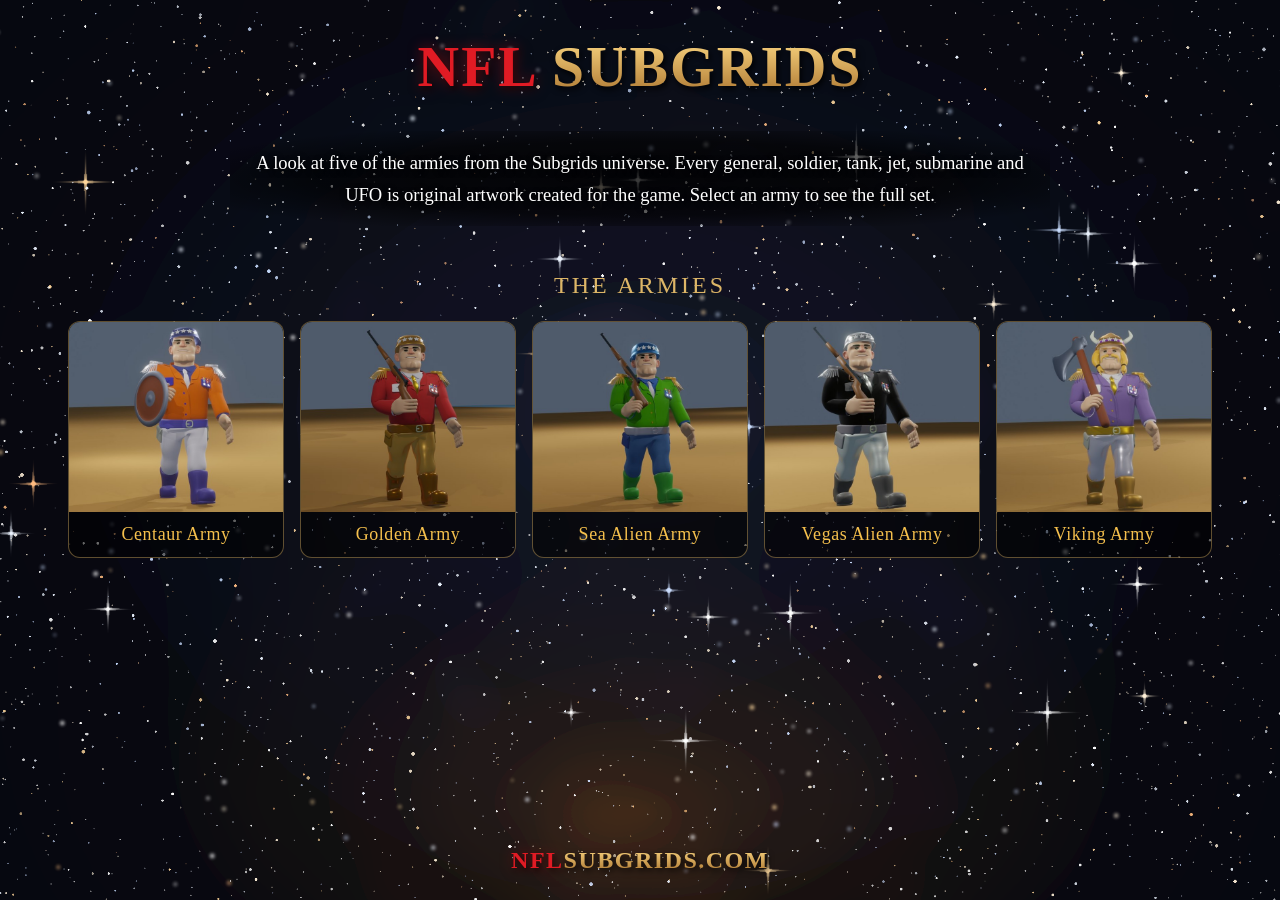
==== index.html @ e84e8928 "Footer is NFLSUBGRIDS.COM in title colours; drop The from army names" ====
<!DOCTYPE html>
<html lang="en">
<head>
<meta charset="utf-8">
<meta name="viewport" content="width=device-width, initial-scale=1">
<title>NFL SUBGRIDS | Army Licensing</title>
<link rel="stylesheet" href="style.css">
</head>
<body>
<div class="wrap">
  <header>
    <h1 class="brand"><span class="nfl">NFL</span> <span class="gold">SUBGRIDS</span></h1>
  </header>
  <p class="intro">A look at five of the armies from the Subgrids universe. Every general,
  soldier, tank, jet, submarine and UFO is original artwork created for the game.
  Select an army to see the full set.</p>
  <h2 class="section">The Armies</h2>
  <div class="grid five">
    <a class="card" href="centaur.html">
      <img src="imgs/centaur/01-general.jpg" alt="Centaur Army">
      <div class="label">Centaur Army</div>
    </a>
    <a class="card" href="golden.html">
      <img src="imgs/golden/01-general.jpg" alt="Golden Army">
      <div class="label">Golden Army</div>
    </a>
    <a class="card" href="sea-alien.html">
      <img src="imgs/sea-alien/01-general.jpg" alt="Sea Alien Army">
      <div class="label">Sea Alien Army</div>
    </a>
    <a class="card" href="vegas-alien.html">
      <img src="imgs/vegas-alien/01-general.jpg" alt="Vegas Alien Army">
      <div class="label">Vegas Alien Army</div>
    </a>
    <a class="card" href="viking.html">
      <img src="imgs/viking/01-general.jpg" alt="Viking Army">
      <div class="label">Viking Army</div>
    </a>
  </div>
</div>
<footer>
  <span class="sitename"><span class="nfl">NFL</span><span class="gold">SUBGRIDS.COM</span></span>
</footer>
</body>
</html>
---- style.css ----
:root { --gold:#ddb667; --gold-lit:#f5c04d; }
* { box-sizing: border-box; }
body {
  margin:0; padding:0; background:#04040c url('assets/stars.png') center top / cover no-repeat fixed;
  color:#fff; font-family: Georgia, 'Times New Roman', serif; min-height:100vh;
  display:flex; flex-direction:column;
}
a { color: var(--gold-lit); }
.wrap { width:100%; max-width:1180px; margin:0 auto; padding:0 18px; flex:1 0 auto; }
header { text-align:center; padding:34px 0 8px; }
.brand {
  font-size:clamp(2.1rem, 6vw, 3.6rem); font-weight:bold; letter-spacing:2px; margin:0;
  filter:drop-shadow(2px 3px 3px rgba(0,0,0,.9));
}
/* NFL in red, SUBGRIDS in the site gold - used by the title and the footer */
.nfl { color:#e01b24; text-shadow:0 0 14px rgba(224,27,36,.45); }
.gold, .brand.gold-only {
  background:linear-gradient(to bottom,#FFDB85,#AA742F); -webkit-background-clip:text;
  background-clip:text; -webkit-text-fill-color:transparent; color:transparent;
}
.tagline { letter-spacing:5px; text-transform:uppercase; font-size:clamp(.72rem,2vw,.95rem);
  color:#dcdcdc; margin:6px 0 0; }
/* sits over the starfield, so it needs its own backing to stay readable */
.intro { max-width:820px; margin:24px auto 0; text-align:center; line-height:1.7;
  color:#fff; font-size:1.16rem; padding:16px 26px; border-radius:14px;
  text-shadow:0 2px 6px rgba(0,0,0,.95);
  background:radial-gradient(ellipse at center, rgba(0,0,0,.78) 0%, rgba(0,0,0,.6) 55%, transparent 85%); }
h2.section { text-align:center; font-size:1.5rem; color:var(--gold); letter-spacing:3px;
  text-transform:uppercase; margin:46px 0 22px; font-weight:normal; }
.grid { display:grid; grid-template-columns:repeat(auto-fill,minmax(260px,1fr)); gap:22px; }
/* home page: all five armies on one row, folding down on narrow screens */
.grid.five { grid-template-columns:repeat(5,1fr); gap:16px; }
@media (max-width:980px) { .grid.five { grid-template-columns:repeat(3,1fr); } }
@media (max-width:640px) { .grid.five { grid-template-columns:repeat(2,1fr); } }
.card { background:rgba(0,0,0,.55); border:1px solid rgba(221,182,103,.42); border-radius:12px;
  overflow:hidden; text-decoration:none; color:inherit; display:block;
  transition:transform .18s ease, border-color .18s ease, box-shadow .18s ease; }
.card:hover { transform:translateY(-4px); border-color:var(--gold-lit);
  box-shadow:0 10px 26px rgba(0,0,0,.65); }
.card img { width:100%; height:190px; object-fit:cover; display:block; background:#000; }
.card .label { padding:12px 14px; text-align:center; font-size:1.12rem; color:var(--gold-lit);
  letter-spacing:.6px; }
.plate { background:rgba(0,0,0,.5); border:1px solid rgba(221,182,103,.35); border-radius:12px;
  overflow:hidden; }
.plate img { width:100%; display:block; background:#000; }
.plate .cap { padding:10px 12px; text-align:center; font-size:.95rem; color:#e9e9e9;
  letter-spacing:1px; text-transform:uppercase; }
.back { display:inline-block; margin:26px 0 0; font-size:1.5rem; font-weight:bold;
  text-decoration:none; letter-spacing:1.5px;
  background:linear-gradient(to bottom,#FFDB85,#AA742F); -webkit-background-clip:text;
  background-clip:text; -webkit-text-fill-color:transparent; color:transparent;
  filter:drop-shadow(2px 3px 2px rgba(0,0,0,.85)); }
footer { flex-shrink:0; text-align:center; padding:40px 18px 26px; }
footer .sitename { font-size:1.5rem; font-weight:bold; letter-spacing:1.5px;
  filter:drop-shadow(2px 3px 3px rgba(0,0,0,.9)); }
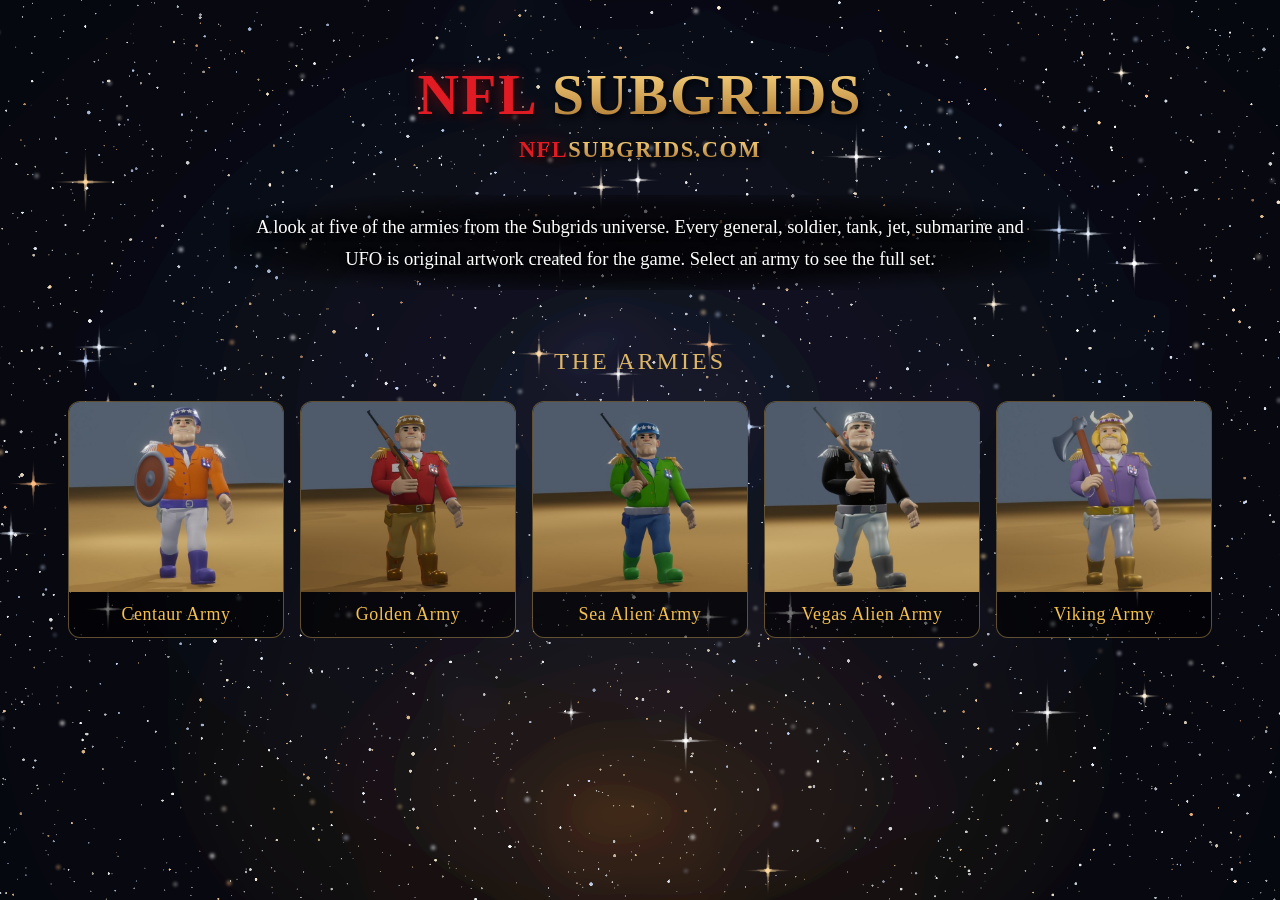
==== commit 5ccec4b8: "Move NFLSUBGRIDS.COM under the title" ====
--- a/index.html
+++ b/index.html
@@ -10,6 +10,7 @@
 <div class="wrap">
   <header>
     <h1 class="brand"><span class="nfl">NFL</span> <span class="gold">SUBGRIDS</span></h1>
+    <p class="sitename"><span class="nfl">NFL</span><span class="gold">SUBGRIDS.COM</span></p>
   </header>
   <p class="intro">A look at five of the armies from the Subgrids universe. Every general,
   soldier, tank, jet, submarine and UFO is original artwork created for the game.
@@ -38,8 +39,5 @@
     </a>
   </div>
 </div>
-<footer>
-  <span class="sitename"><span class="nfl">NFL</span><span class="gold">SUBGRIDS.COM</span></span>
-</footer>
 </body>
 </html>
--- a/style.css
+++ b/style.css
@@ -8,7 +8,7 @@
 }
 a { color: var(--gold-lit); }
 .wrap { width:100%; max-width:1180px; margin:0 auto; padding:0 18px; flex:1 0 auto; }
-header { text-align:center; padding:34px 0 8px; }
+header { text-align:center; padding:62px 0 8px; }
 .brand {
   font-size:clamp(2.1rem, 6vw, 3.6rem); font-weight:bold; letter-spacing:2px; margin:0;
   filter:drop-shadow(2px 3px 3px rgba(0,0,0,.9));
@@ -27,7 +27,7 @@
   text-shadow:0 2px 6px rgba(0,0,0,.95);
   background:radial-gradient(ellipse at center, rgba(0,0,0,.78) 0%, rgba(0,0,0,.6) 55%, transparent 85%); }
 h2.section { text-align:center; font-size:1.5rem; color:var(--gold); letter-spacing:3px;
-  text-transform:uppercase; margin:46px 0 22px; font-weight:normal; }
+  text-transform:uppercase; margin:58px 0 26px; font-weight:normal; }
 .grid { display:grid; grid-template-columns:repeat(auto-fill,minmax(260px,1fr)); gap:22px; }
 /* home page: all five armies on one row, folding down on narrow screens */
 .grid.five { grid-template-columns:repeat(5,1fr); gap:16px; }
@@ -51,6 +51,5 @@
   background:linear-gradient(to bottom,#FFDB85,#AA742F); -webkit-background-clip:text;
   background-clip:text; -webkit-text-fill-color:transparent; color:transparent;
   filter:drop-shadow(2px 3px 2px rgba(0,0,0,.85)); }
-footer { flex-shrink:0; text-align:center; padding:40px 18px 26px; }
-footer .sitename { font-size:1.5rem; font-weight:bold; letter-spacing:1.5px;
-  filter:drop-shadow(2px 3px 3px rgba(0,0,0,.9)); }
+.sitename { text-align:center; margin:10px 0 0; font-size:1.4rem; font-weight:bold;
+  letter-spacing:1.5px; filter:drop-shadow(2px 3px 3px rgba(0,0,0,.9)); }
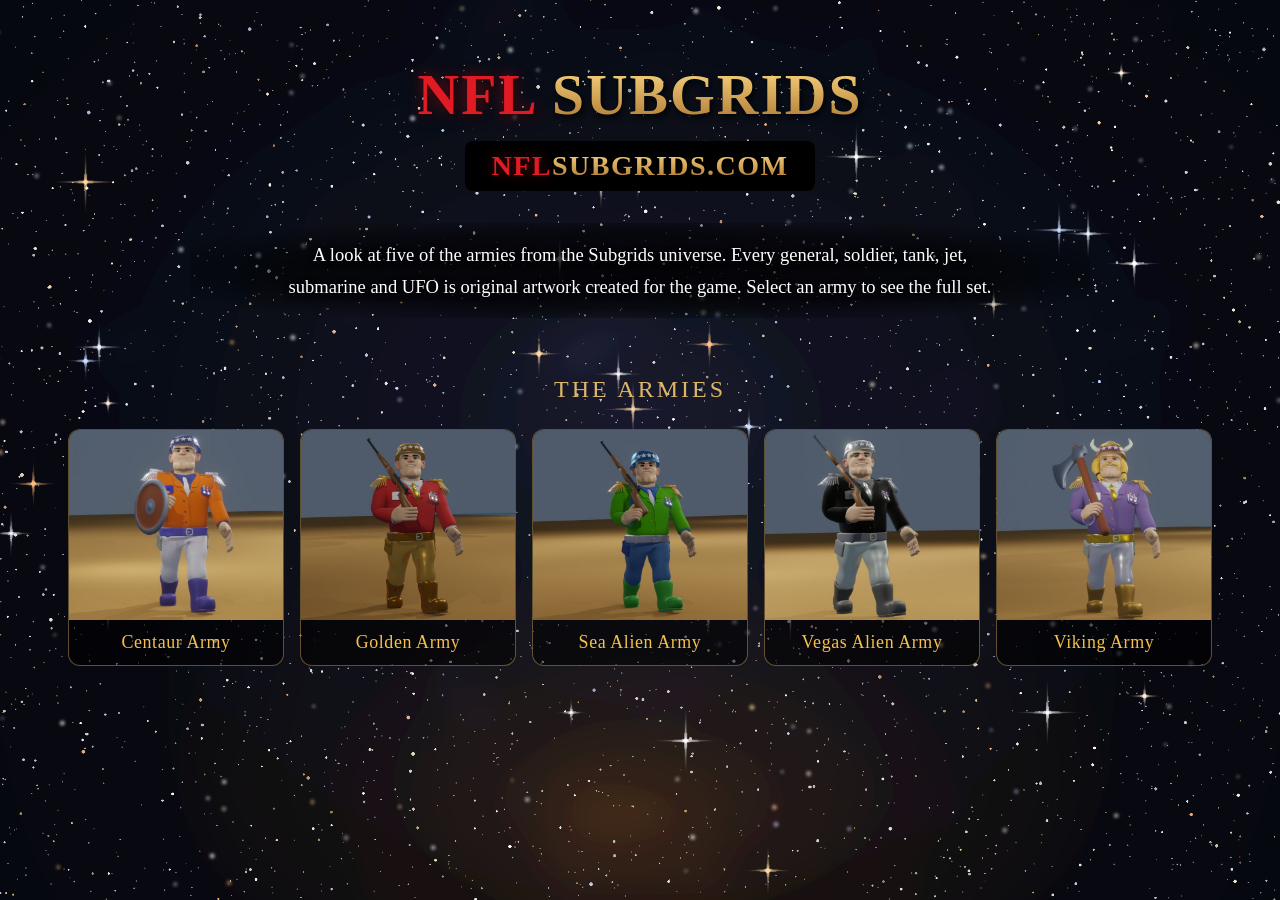
==== commit 2d2798ca: "NFLSUBGRIDS.COM plate links through to subgrids.com" ====
--- a/index.html
+++ b/index.html
@@ -10,7 +10,7 @@
 <div class="wrap">
   <header>
     <h1 class="brand"><span class="nfl">NFL</span> <span class="gold">SUBGRIDS</span></h1>
-    <p class="sitename"><span class="nfl">NFL</span><span class="gold">SUBGRIDS.COM</span></p>
+    <a class="sitename" href="https://subgrids.com" target="_blank" rel="noopener"><span class="nfl">NFL</span><span class="gold">SUBGRIDS.COM</span></a>
   </header>
   <p class="intro">A look at five of the armies from the Subgrids universe. Every general,
   soldier, tank, jet, submarine and UFO is original artwork created for the game.
--- a/style.css
+++ b/style.css
@@ -22,9 +22,11 @@
 .tagline { letter-spacing:5px; text-transform:uppercase; font-size:clamp(.72rem,2vw,.95rem);
   color:#dcdcdc; margin:6px 0 0; }
 /* sits over the starfield, so it needs its own backing to stay readable */
-.intro { max-width:820px; margin:24px auto 0; text-align:center; line-height:1.7;
+.intro { max-width:900px; margin:24px auto 0; text-align:center; line-height:1.7;
   color:#fff; font-size:1.16rem; padding:16px 26px; border-radius:14px;
   text-shadow:0 2px 6px rgba(0,0,0,.95);
+  /* evens the lines out so a single word cannot hang on its own */
+  text-wrap:balance;
   background:radial-gradient(ellipse at center, rgba(0,0,0,.78) 0%, rgba(0,0,0,.6) 55%, transparent 85%); }
 h2.section { text-align:center; font-size:1.5rem; color:var(--gold); letter-spacing:3px;
   text-transform:uppercase; margin:58px 0 26px; font-weight:normal; }
@@ -51,5 +53,8 @@
   background:linear-gradient(to bottom,#FFDB85,#AA742F); -webkit-background-clip:text;
   background-clip:text; -webkit-text-fill-color:transparent; color:transparent;
   filter:drop-shadow(2px 3px 2px rgba(0,0,0,.85)); }
-.sitename { text-align:center; margin:10px 0 0; font-size:1.4rem; font-weight:bold;
-  letter-spacing:1.5px; filter:drop-shadow(2px 3px 3px rgba(0,0,0,.9)); }
+/* solid black plate, centred under the title - clickable through to subgrids.com */
+.sitename { display:inline-block; margin:14px auto 0; padding:9px 26px; background:#000;
+  border-radius:8px; font-size:1.75rem; font-weight:bold; letter-spacing:1.5px;
+  text-decoration:none; }
+.sitename:hover { box-shadow:0 0 14px rgba(221,182,103,.55); }
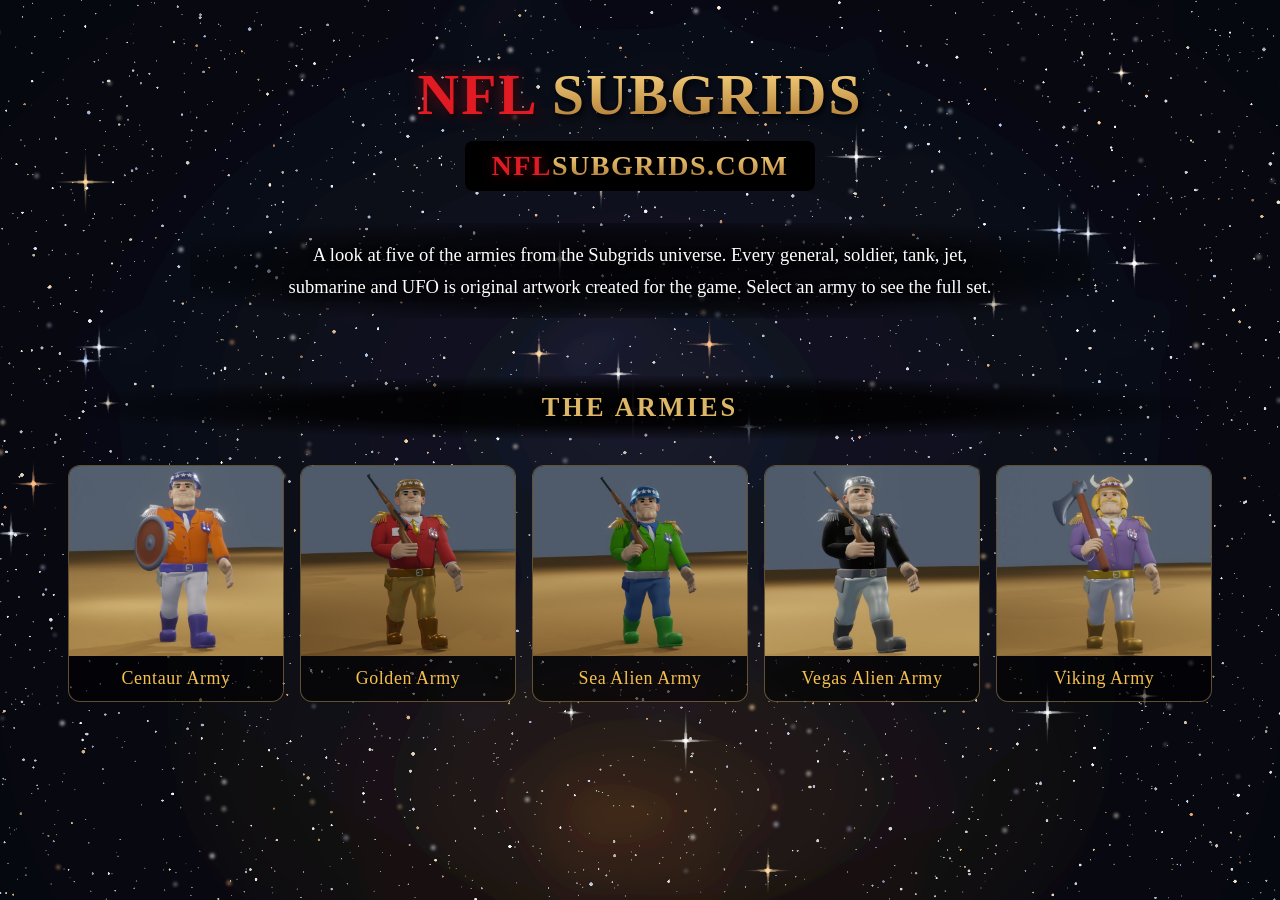
==== commit 7902a6fb: "Dark backing behind THE ARMIES heading" ====
--- a/index.html
+++ b/index.html
@@ -4,7 +4,7 @@
 <meta charset="utf-8">
 <meta name="viewport" content="width=device-width, initial-scale=1">
 <title>NFL SUBGRIDS | Army Licensing</title>
-<link rel="stylesheet" href="style.css">
+<link rel="stylesheet" href="style.css?v=2">
 </head>
 <body>
 <div class="wrap">
--- a/style.css
+++ b/style.css
@@ -28,8 +28,13 @@
   /* evens the lines out so a single word cannot hang on its own */
   text-wrap:balance;
   background:radial-gradient(ellipse at center, rgba(0,0,0,.78) 0%, rgba(0,0,0,.6) 55%, transparent 85%); }
-h2.section { text-align:center; font-size:1.5rem; color:var(--gold); letter-spacing:3px;
-  text-transform:uppercase; margin:58px 0 26px; font-weight:normal; }
+/* Dark pool behind the heading so the starfield stops breaking up the letters -
+   fades out at the edges rather than sitting in a hard black box. */
+h2.section { text-align:center; font-size:1.65rem; color:var(--gold); letter-spacing:3px;
+  text-transform:uppercase; margin:58px 0 26px; font-weight:bold;
+  padding:16px 0;
+  text-shadow:0 2px 6px rgba(0,0,0,.95);
+  background:radial-gradient(ellipse at center, rgba(0,0,0,.94) 0%, rgba(0,0,0,.8) 42%, transparent 74%); }
 .grid { display:grid; grid-template-columns:repeat(auto-fill,minmax(260px,1fr)); gap:22px; }
 /* home page: all five armies on one row, folding down on narrow screens */
 .grid.five { grid-template-columns:repeat(5,1fr); gap:16px; }
@@ -48,11 +53,15 @@
 .plate img { width:100%; display:block; background:#000; }
 .plate .cap { padding:10px 12px; text-align:center; font-size:.95rem; color:#e9e9e9;
   letter-spacing:1px; text-transform:uppercase; }
-.back { display:inline-block; margin:26px 0 0; font-size:1.5rem; font-weight:bold;
+/* top left of the page - sits over the header area so the title does not move */
+.back { position:absolute; top:24px; left:26px; z-index:2;
+  display:inline-block; margin:0; font-size:1.5rem; font-weight:bold;
   text-decoration:none; letter-spacing:1.5px;
   background:linear-gradient(to bottom,#FFDB85,#AA742F); -webkit-background-clip:text;
   background-clip:text; -webkit-text-fill-color:transparent; color:transparent;
   filter:drop-shadow(2px 3px 2px rgba(0,0,0,.85)); }
+/* on a phone the centred title needs the full width, so let it sit in the flow */
+@media (max-width:760px) { .back { position:static; margin:20px 0 0; } }
 /* solid black plate, centred under the title - clickable through to subgrids.com */
 .sitename { display:inline-block; margin:14px auto 0; padding:9px 26px; background:#000;
   border-radius:8px; font-size:1.75rem; font-weight:bold; letter-spacing:1.5px;
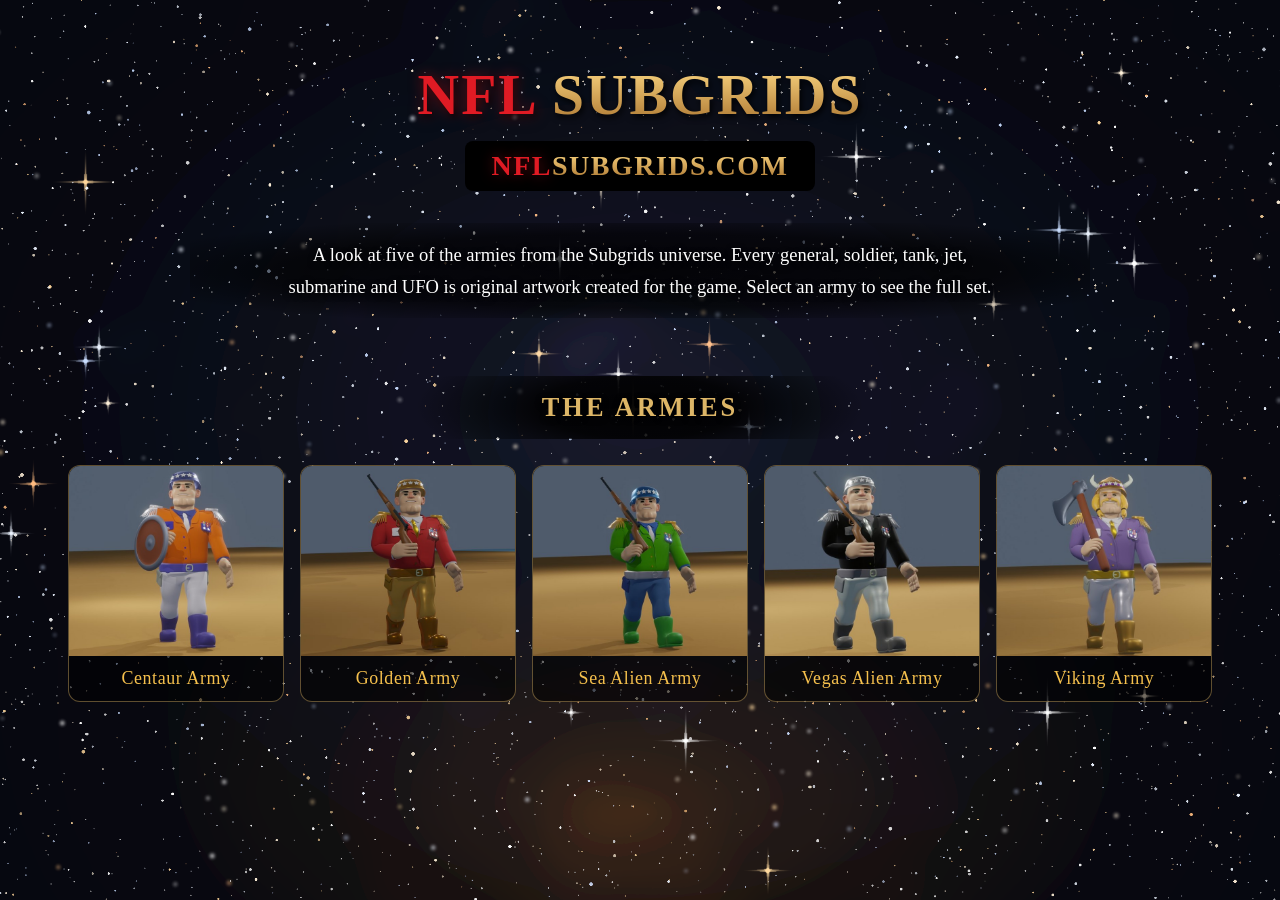
==== commit 61881bbf: "Tighten the heading blackout so it hugs the words" ====
--- a/index.html
+++ b/index.html
@@ -4,7 +4,7 @@
 <meta charset="utf-8">
 <meta name="viewport" content="width=device-width, initial-scale=1">
 <title>NFL SUBGRIDS | Army Licensing</title>
-<link rel="stylesheet" href="style.css?v=2">
+<link rel="stylesheet" href="style.css?v=4">
 </head>
 <body>
 <div class="wrap">
--- a/style.css
+++ b/style.css
@@ -34,7 +34,8 @@
   text-transform:uppercase; margin:58px 0 26px; font-weight:bold;
   padding:16px 0;
   text-shadow:0 2px 6px rgba(0,0,0,.95);
-  background:radial-gradient(ellipse at center, rgba(0,0,0,.94) 0%, rgba(0,0,0,.8) 42%, transparent 74%); }
+  /* sized in em so the pool hugs the words and scales with the type */
+  background:radial-gradient(ellipse 8.5em 2.6em at center, rgba(0,0,0,.94) 0%, rgba(0,0,0,.85) 45%, transparent 100%); }
 .grid { display:grid; grid-template-columns:repeat(auto-fill,minmax(260px,1fr)); gap:22px; }
 /* home page: all five armies on one row, folding down on narrow screens */
 .grid.five { grid-template-columns:repeat(5,1fr); gap:16px; }
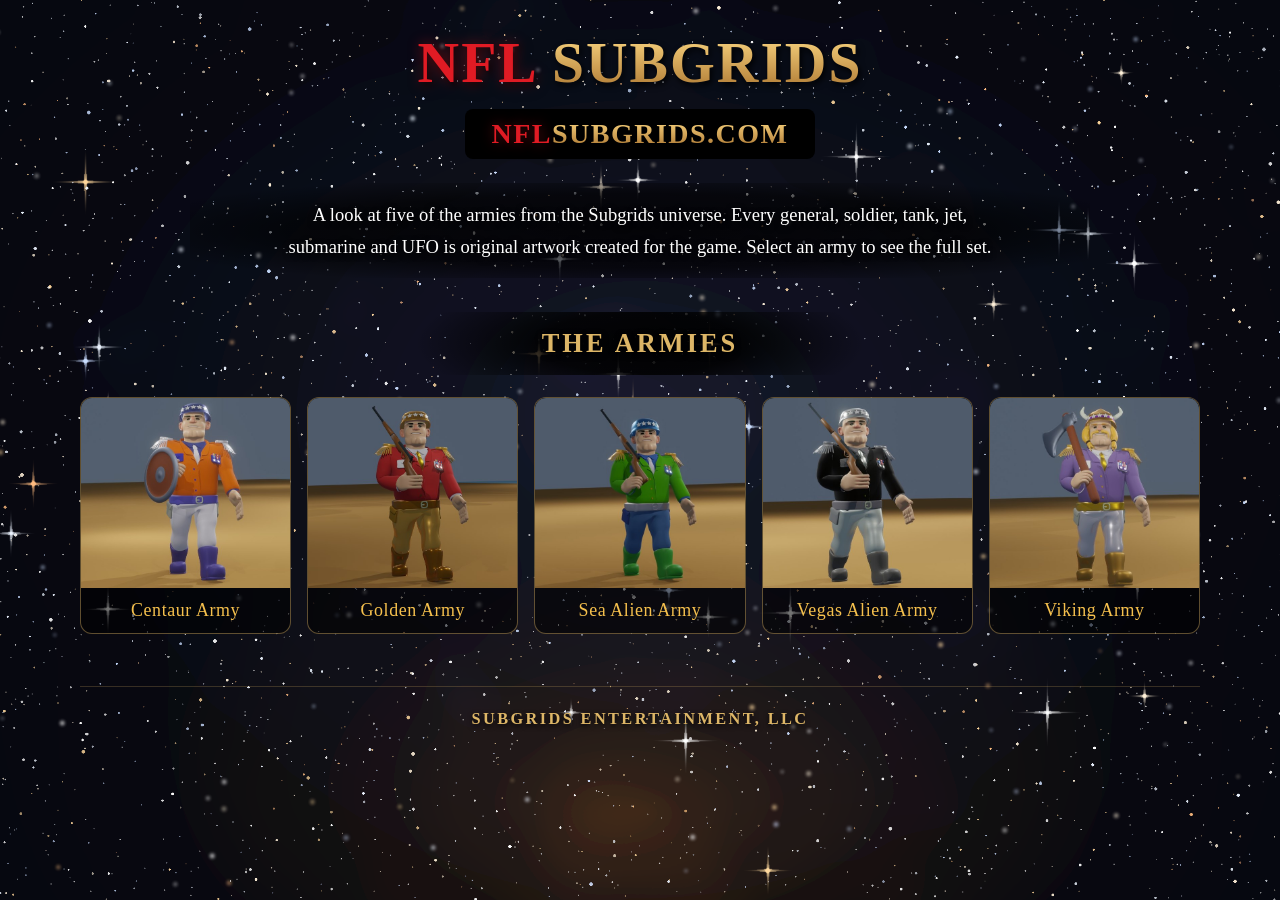
==== commit 3a279c1f: "Pull content up, add company footer, UFO last on every army" ====
--- a/index.html
+++ b/index.html
@@ -4,7 +4,7 @@
 <meta charset="utf-8">
 <meta name="viewport" content="width=device-width, initial-scale=1">
 <title>NFL SUBGRIDS | Army Licensing</title>
-<link rel="stylesheet" href="style.css?v=4">
+<link rel="stylesheet" href="style.css?v=5">
 </head>
 <body>
 <div class="wrap">
@@ -38,6 +38,7 @@
       <div class="label">Viking Army</div>
     </a>
   </div>
+  <div class="sitefoot">Subgrids Entertainment, LLC</div>
 </div>
 </body>
 </html>
--- a/style.css
+++ b/style.css
@@ -7,8 +7,8 @@
   display:flex; flex-direction:column;
 }
 a { color: var(--gold-lit); }
-.wrap { width:100%; max-width:1180px; margin:0 auto; padding:0 18px; flex:1 0 auto; }
-header { text-align:center; padding:62px 0 8px; }
+.wrap { width:100%; max-width:1180px; margin:0 auto; padding:0 30px; flex:1 0 auto; }
+header { text-align:center; padding:30px 0 6px; }
 .brand {
   font-size:clamp(2.1rem, 6vw, 3.6rem); font-weight:bold; letter-spacing:2px; margin:0;
   filter:drop-shadow(2px 3px 3px rgba(0,0,0,.9));
@@ -22,7 +22,7 @@
 .tagline { letter-spacing:5px; text-transform:uppercase; font-size:clamp(.72rem,2vw,.95rem);
   color:#dcdcdc; margin:6px 0 0; }
 /* sits over the starfield, so it needs its own backing to stay readable */
-.intro { max-width:900px; margin:24px auto 0; text-align:center; line-height:1.7;
+.intro { max-width:900px; margin:18px auto 0; text-align:center; line-height:1.7;
   color:#fff; font-size:1.16rem; padding:16px 26px; border-radius:14px;
   text-shadow:0 2px 6px rgba(0,0,0,.95);
   /* evens the lines out so a single word cannot hang on its own */
@@ -31,7 +31,7 @@
 /* Dark pool behind the heading so the starfield stops breaking up the letters -
    fades out at the edges rather than sitting in a hard black box. */
 h2.section { text-align:center; font-size:1.65rem; color:var(--gold); letter-spacing:3px;
-  text-transform:uppercase; margin:58px 0 26px; font-weight:bold;
+  text-transform:uppercase; margin:34px 0 22px; font-weight:bold;
   padding:16px 0;
   text-shadow:0 2px 6px rgba(0,0,0,.95);
   /* sized in em so the pool hugs the words and scales with the type */
@@ -68,3 +68,10 @@
   border-radius:8px; font-size:1.75rem; font-weight:bold; letter-spacing:1.5px;
   text-decoration:none; }
 .sitename:hover { box-shadow:0 0 14px rgba(221,182,103,.55); }
+
+/* company line at the foot of every page */
+.sitefoot { margin:52px 0 0; padding:22px 0 34px; text-align:center;
+  border-top:1px solid rgba(221,182,103,.22);
+  font-size:1.02rem; font-weight:bold; letter-spacing:2.4px;
+  text-transform:uppercase; color:var(--gold);
+  text-shadow:0 2px 5px rgba(0,0,0,.9); }
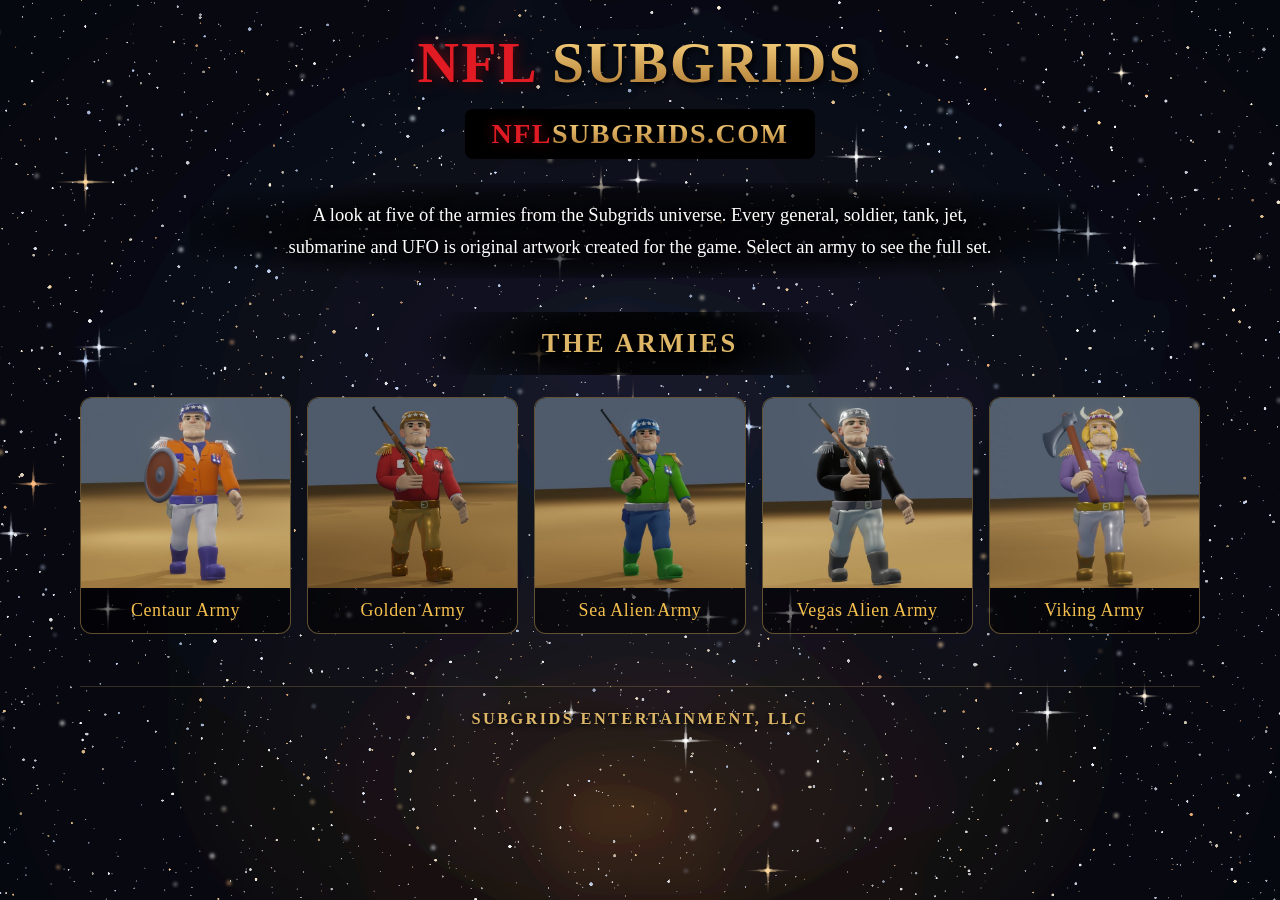
==== commit 3e990677: "Per-army cull so every page sits on clean rows" ====
--- a/index.html
+++ b/index.html
@@ -4,7 +4,7 @@
 <meta charset="utf-8">
 <meta name="viewport" content="width=device-width, initial-scale=1">
 <title>NFL SUBGRIDS | Army Licensing</title>
-<link rel="stylesheet" href="style.css?v=5">
+<link rel="stylesheet" href="style.css?v=6">
 </head>
 <body>
 <div class="wrap">
